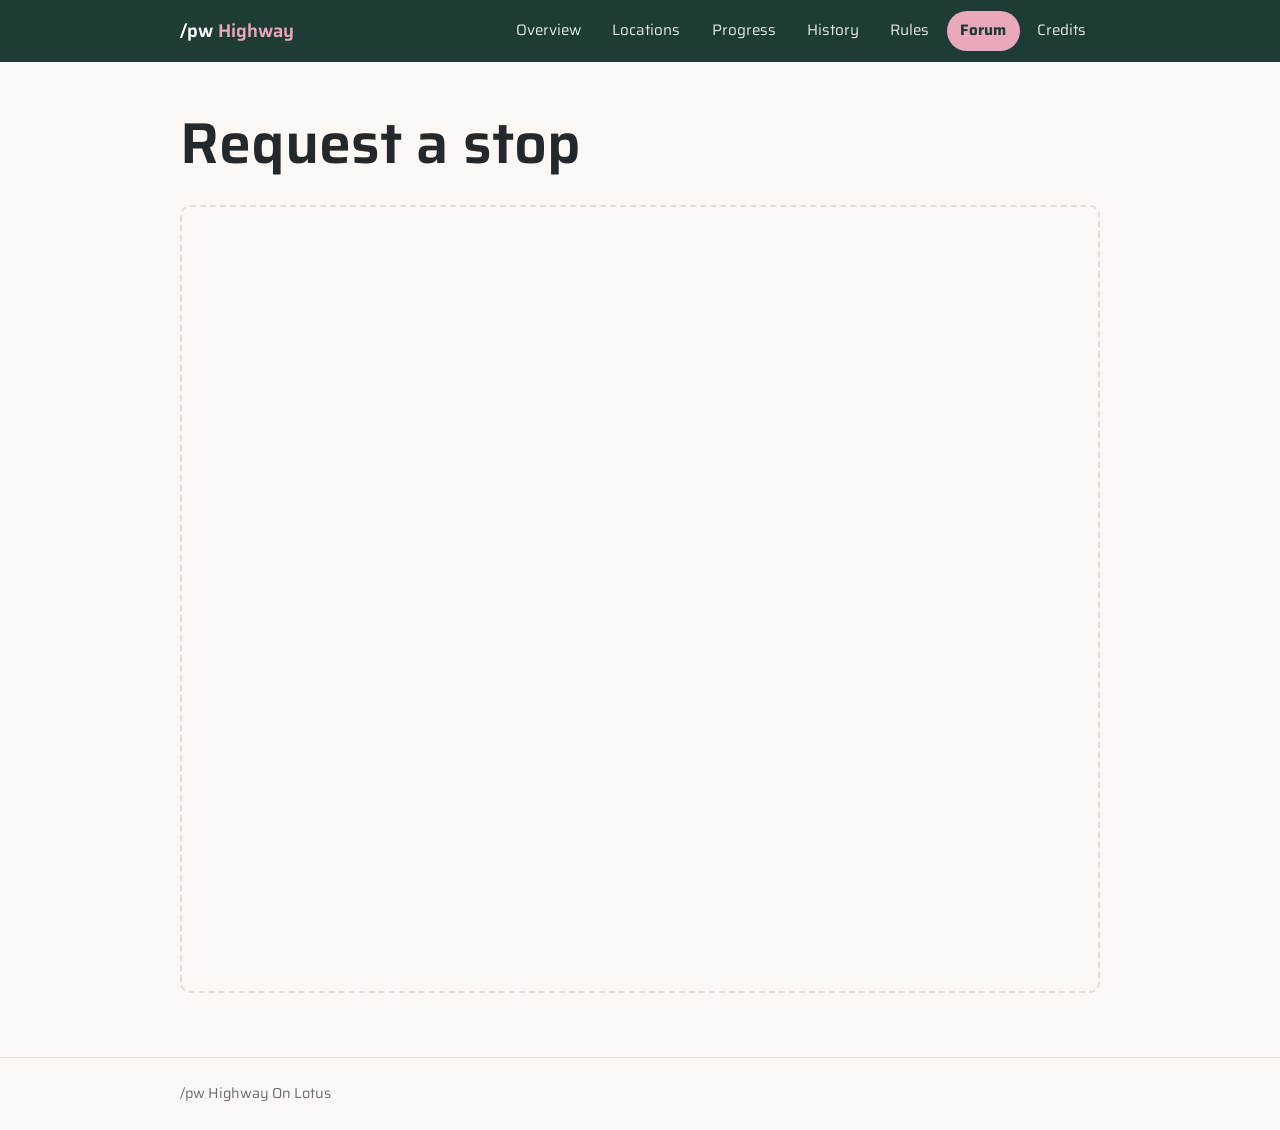
==== apply.html @ ca9ef146 "Add Files" ====
<!DOCTYPE html>
<html lang="en">
<head>
<meta charset="utf-8">
<meta name="viewport" content="width=device-width, initial-scale=1">
<title>Any Comments, Questions Or Concerns? | /pw Highway</title>
<link rel="preconnect" href="https://fonts.googleapis.com"><link rel="preconnect" href="https://fonts.gstatic.com" crossorigin>
<link href="https://fonts.googleapis.com/css2?family=Fraunces:wght@600&family=Nunito+Sans:wght@400;700&display=swap" rel="stylesheet">
<link href="https://fonts.googleapis.com/css2?family=Saira:ital,wdth,wght@0,50..125,100..900;1,50..125,100..900&display=swap" rel="stylesheet">
<link rel="stylesheet" href="css/style.css">
</head>
<body>
<header class="site"><div class="wrap">
  <a class="brand" href="index.html">/pw <span>Highway</span></a>
  <button class="menu-btn" aria-expanded="false">Menu</button>
  <nav aria-label="Main"><ul>
    <li><a href="index.html">Overview</a></li>
    <li><a href="locations.html">Locations</a></li>
    <li><a href="progress.html">Progress</a></li>
    <li><a href="history.html">History</a></li>
    <li><a href="rules.html">Rules</a></li>
    <li><a href="apply.html" aria-current="page">Forum</a></li>
    <li><a href="credits.html">Credits</a></li>
  </ul></nav>
</div></header>
<main><div class="wrap">
  <h1>Request a stop</h1>
  <div class="form-frame">
    
    <iframe src="https://docs.google.com/forms/d/e/1FAIpQLSdKk9fjqYez1M_iK9Y34rydKhBsaEloUxpG5pjgvWXbw335wA/viewform?usp=publish-editor" title="Request a stop">Loading…</iframe>
    
  </div>
</div></main>
<footer><div class="wrap">/pw Highway On Lotus</div></footer>
<script src="js/main.js"></script>
</body>
</html>
---- css/style.css ----
:root{
  --pond:#1f3b36; --leaf:#4f7f6b; --petal:#e9a8bb; --petal-soft:#f8e6ec;
  --paper:#fbf8f6; --ink:#25282b; --muted:#66706c; --line:#e5dcd9; --radius:10px;
}
@media (prefers-color-scheme: dark){
  :root{--paper:#14201d;--ink:#eef0ec;--muted:#9fb0a9;--line:#2b3d38;--petal-soft:#2a2530;--pond:#0e1816}
}
*{box-sizing:border-box}
html{scroll-behavior:smooth}
body{margin:0;background:var(--paper);color:var(--ink);font:17px/1.65 "Saira",system-ui,sans-serif}
h1,h2,h3{font-family:"Saira",Georgia,serif;line-height:1.15;margin:0 0 .5em;font-weight:600}
h1{font-size:clamp(2.2rem,6vw,3.6rem)} h2{font-size:1.7rem} h3{font-size:1.2rem}
p{margin:0 0 1em;max-width:62ch}
a{color:var(--leaf)} a:focus-visible,button:focus-visible,.cmd:focus-visible{outline:3px solid var(--petal);outline-offset:3px}
.wrap{max-width:960px;margin:0 auto;padding:0 1.25rem}

header.site{background:var(--pond);color:#fff;position:sticky;top:0;z-index:5}
header.site .wrap{display:flex;align-items:center;justify-content:space-between;min-height:62px;flex-wrap:wrap}
.brand{font-family:"Saira",serif;font-weight:600;color:#fff;text-decoration:none;font-size:1.15rem}
.brand span{color:var(--petal)}
nav ul{display:flex;gap:.25rem;list-style:none;margin:0;padding:0}
nav a{display:block;padding:.45rem .85rem;border-radius:99px;color:#dfe9e4;text-decoration:none;font-size:.95rem}
nav a:hover{background:rgba(255,255,255,.1)}
nav a[aria-current="page"]{background:var(--petal);color:var(--pond);font-weight:700}
.menu-btn{display:none;background:none;border:1px solid #ffffff55;color:#fff;border-radius:8px;padding:.35rem .7rem;font:inherit}
@media(max-width:640px){
  .menu-btn{display:block}
  nav{width:100%;display:none} nav.open{display:block;padding-bottom:.75rem}
  nav ul{flex-direction:column}
}

.hero{background:var(--pond);color:#fff;padding:4rem 0 5rem;position:relative}
.hero p{color:#cfe0d8;font-size:1.15rem}
.cmd{display:inline-block;background:#ffffff14;border:1px solid #ffffff30;border-radius:8px;padding:.35rem .8rem;font-family:ui-monospace,Menlo,monospace;color:var(--petal);cursor:pointer}
.cmd small{color:#9fb8ad;margin-left:.6rem;font-family:inherit}
.road{position:absolute;left:0;right:0;bottom:0;height:14px;background:#2c2f33}
.road::after{content:"";position:absolute;left:0;right:0;top:6px;border-top:2px dashed var(--petal)}

.mapbox{overflow-x:auto;margin:1rem 0 1.5rem;border:1px solid var(--line);border-radius:var(--radius);background:var(--petal-soft)}
#map svg{display:block;width:100%;min-width:640px;height:auto}
#map .grid{stroke:var(--line);stroke-width:1}
#map .axis{fill:var(--muted);font:12px "Nunito Sans",sans-serif}
#map .hwy{stroke:var(--pond);stroke-width:6;stroke-linecap:round}
#map .branch{stroke:var(--leaf);stroke-width:3;stroke-dasharray:8 6}
#map .junction{fill:var(--pond)}
#map .dot{fill:var(--petal);stroke:var(--pond);stroke-width:3}
#map .pt:hover .dot{fill:var(--leaf)}
#map .lbl{fill:var(--ink);font:700 13px "Nunito Sans",sans-serif;paint-order:stroke;stroke:var(--petal-soft);stroke-width:4px}

main{padding:3rem 0 4rem}
section{margin-bottom:3rem}
.facts{display:grid;grid-template-columns:repeat(auto-fit,minmax(200px,1fr));gap:1rem;margin:1.5rem 0}
.fact{border-left:4px solid var(--petal);padding:.2rem 0 .2rem 1rem}
.fact b{display:block;font-family:"Saira",serif;font-size:1.4rem}
.fact span{color:var(--muted);font-size:.95rem}
.btn{display:inline-block;background:var(--pond);color:#fff;text-decoration:none;padding:.65rem 1.2rem;border-radius:99px;font-weight:700;margin-right:.5rem}
.btn:hover{background:var(--leaf)}
.btn.alt{background:var(--petal);color:#1f3b36}

.route{list-style:none;margin:0;padding:0 0 0 2rem;position:relative}
.route::before{content:"";position:absolute;left:7px;top:8px;bottom:8px;border-left:3px dashed var(--petal)}
.stop{position:relative;background:var(--petal-soft);border-radius:var(--radius);padding:1rem 1.25rem;margin-bottom:1rem}
.stop::before{content:"";position:absolute;left:-2.1rem;top:1.3rem;width:16px;height:16px;border-radius:50%;background:var(--pond);border:3px solid var(--petal)}
.stop h3{margin-bottom:.2rem} .stop p{margin:.3rem 0 0;color:var(--muted)}
.tag{display:inline-block;font-size:.8rem;background:var(--pond);color:#fff;border-radius:99px;padding:.05rem .65rem;margin-right:.4rem}
.coords{font-family:ui-monospace,Menlo,monospace;font-size:.9rem}
.filters{display:flex;flex-wrap:wrap;gap:.5rem;margin-bottom:1.5rem}
.filters button{border:1px solid var(--line);background:none;color:var(--ink);border-radius:99px;padding:.35rem .9rem;font:inherit;cursor:pointer}
.filters button[aria-pressed="true"]{background:var(--pond);color:#fff;border-color:var(--pond)}

.total{margin-bottom:2rem}
.bar{height:22px;background:var(--line);border-radius:99px;overflow:hidden}
.bar i{display:block;height:100%;width:0;background:linear-gradient(90deg,var(--leaf),var(--petal));transition:width 1s ease}
.seg{margin-bottom:1.25rem}
.seg .row{display:flex;justify-content:space-between;gap:1rem;margin-bottom:.3rem;flex-wrap:wrap}
.seg .row span{color:var(--muted)}
.seg .bar{height:12px}

.form-frame{border:2px dashed var(--line);border-radius:var(--radius);min-height:70vh;display:flex;align-items:center;justify-content:center;color:var(--muted);text-align:center;padding:2rem}
.form-frame iframe{width:100%;height:80vh;border:0}

.rules{counter-reset:r;list-style:none;margin:0;padding:0}
.rules li{counter-increment:r;position:relative;padding:.9rem 0 .9rem 3rem;border-bottom:1px solid var(--line)}
.rules li::before{content:counter(r);position:absolute;left:0;top:.8rem;width:2rem;height:2rem;border-radius:50%;background:var(--petal);color:#1f3b36;font-weight:700;display:grid;place-items:center}
.rules b{display:block;font-family:"Saira",serif;font-size:1.1rem}
.rules span{color:var(--muted)}
footer{border-top:1px solid var(--line);padding:1.5rem 0;color:var(--muted);font-size:.9rem}
@media(prefers-reduced-motion:reduce){.bar i{transition:none}html{scroll-behavior:auto}}
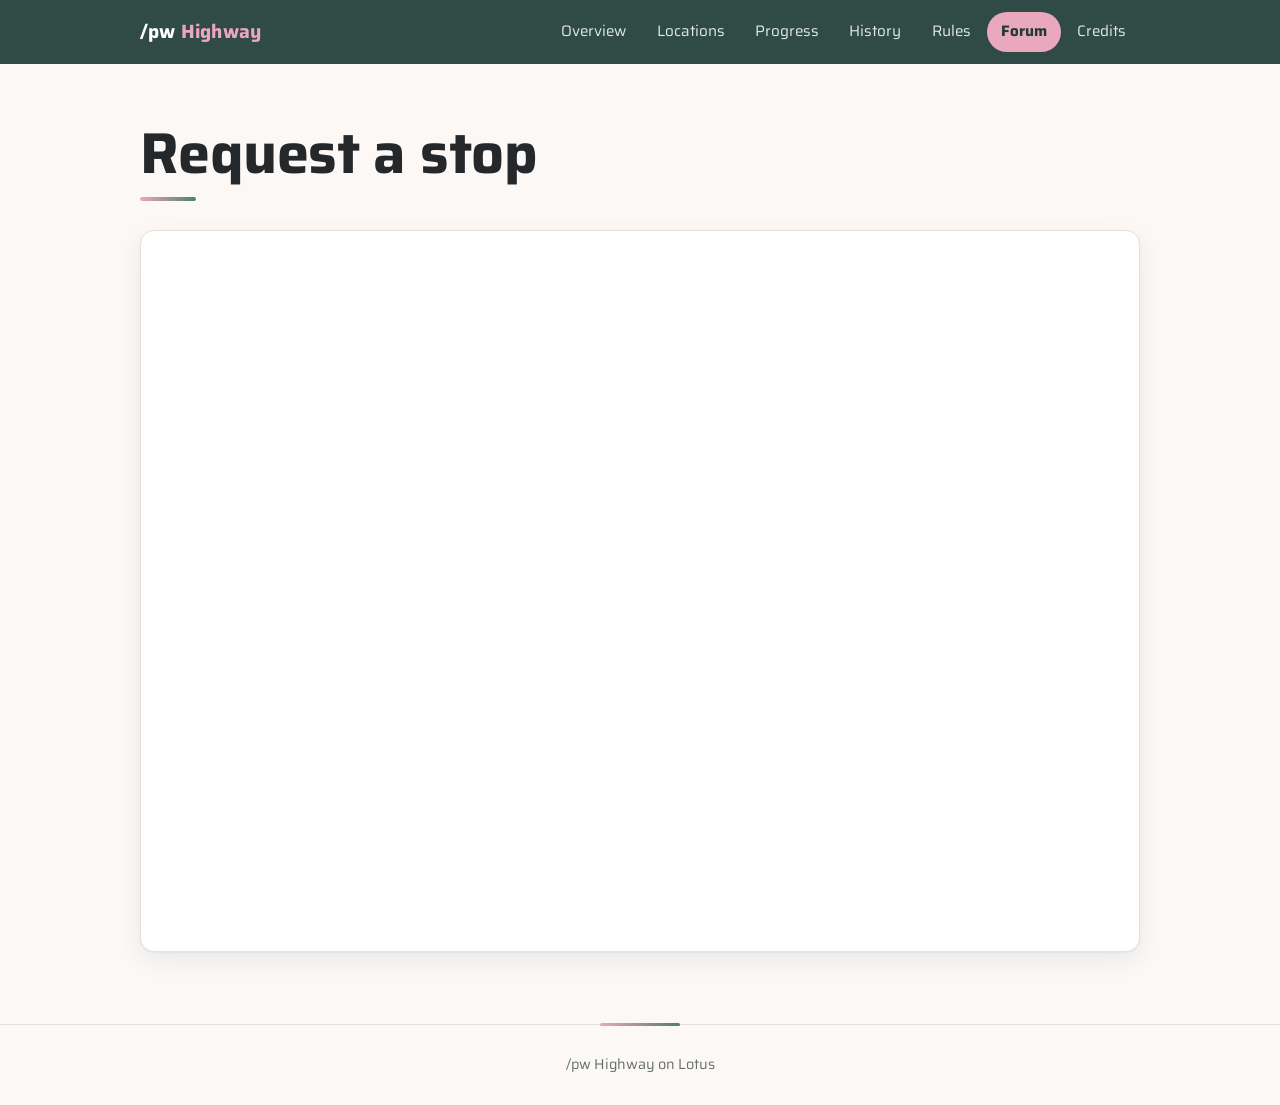
==== commit 901bc3ff: "Huge updates" ====
--- a/apply.html
+++ b/apply.html
@@ -3,9 +3,8 @@
 <head>
 <meta charset="utf-8">
 <meta name="viewport" content="width=device-width, initial-scale=1">
-<title>Any Comments, Questions Or Concerns? | /pw Highway</title>
+<title>Forum | /pw Highway</title>
 <link rel="preconnect" href="https://fonts.googleapis.com"><link rel="preconnect" href="https://fonts.gstatic.com" crossorigin>
-<link href="https://fonts.googleapis.com/css2?family=Fraunces:wght@600&family=Nunito+Sans:wght@400;700&display=swap" rel="stylesheet">
 <link href="https://fonts.googleapis.com/css2?family=Saira:ital,wdth,wght@0,50..125,100..900;1,50..125,100..900&display=swap" rel="stylesheet">
 <link rel="stylesheet" href="css/style.css">
 </head>
@@ -31,7 +30,7 @@
     
   </div>
 </div></main>
-<footer><div class="wrap">/pw Highway On Lotus</div></footer>
+<footer><div class="wrap">/pw Highway on Lotus</div></footer>
 <script src="js/main.js"></script>
 </body>
 </html>
--- a/css/style.css
+++ b/css/style.css
@@ -1,88 +1,227 @@
 :root{
   --pond:#1f3b36; --leaf:#4f7f6b; --petal:#e9a8bb; --petal-soft:#f8e6ec;
-  --paper:#fbf8f6; --ink:#25282b; --muted:#66706c; --line:#e5dcd9; --radius:10px;
+  --paper:#fbf8f6; --card:#ffffff; --ink:#25282b; --muted:#66706c; --line:#e9e0dd; --radius:14px;
+  --shadow:0 1px 2px rgba(31,59,54,.06),0 8px 24px rgba(31,59,54,.07);
+  --shadow-lift:0 2px 4px rgba(31,59,54,.07),0 16px 36px rgba(31,59,54,.12);
+  --ease:cubic-bezier(.2,.7,.2,1);
 }
 @media (prefers-color-scheme: dark){
-  :root{--paper:#14201d;--ink:#eef0ec;--muted:#9fb0a9;--line:#2b3d38;--petal-soft:#2a2530;--pond:#0e1816}
+  :root{--paper:#121c1a;--card:#182522;--ink:#eef0ec;--muted:#9fb0a9;--line:#263733;--petal-soft:#22282b;--pond:#0e1816;
+    --shadow:0 1px 2px rgba(0,0,0,.25),0 8px 24px rgba(0,0,0,.25);--shadow-lift:0 2px 4px rgba(0,0,0,.3),0 16px 36px rgba(0,0,0,.35)}
 }
 *{box-sizing:border-box}
 html{scroll-behavior:smooth}
-body{margin:0;background:var(--paper);color:var(--ink);font:17px/1.65 "Saira",system-ui,sans-serif}
-h1,h2,h3{font-family:"Saira",Georgia,serif;line-height:1.15;margin:0 0 .5em;font-weight:600}
-h1{font-size:clamp(2.2rem,6vw,3.6rem)} h2{font-size:1.7rem} h3{font-size:1.2rem}
+body{margin:0;background:var(--paper);color:var(--ink);font:17px/1.65 "Saira",system-ui,sans-serif;-webkit-font-smoothing:antialiased}
+::selection{background:var(--petal);color:#1f3b36}
+h1,h2,h3{font-family:"Saira",system-ui,sans-serif;line-height:1.15;margin:0 0 .5em;font-weight:600;letter-spacing:-.01em}
+h1{font-size:clamp(2.2rem,6vw,3.6rem);font-weight:700} h2{font-size:1.7rem} h3{font-size:1.2rem}
 p{margin:0 0 1em;max-width:62ch}
 a{color:var(--leaf)} a:focus-visible,button:focus-visible,.cmd:focus-visible{outline:3px solid var(--petal);outline-offset:3px}
-.wrap{max-width:960px;margin:0 auto;padding:0 1.25rem}
-
-header.site{background:var(--pond);color:#fff;position:sticky;top:0;z-index:5}
-header.site .wrap{display:flex;align-items:center;justify-content:space-between;min-height:62px;flex-wrap:wrap}
-.brand{font-family:"Saira",serif;font-weight:600;color:#fff;text-decoration:none;font-size:1.15rem}
+.wrap{max-width:1040px;margin:0 auto;padding:0 1.25rem}
+
+/* Header */
+header.site{background:rgba(31,59,54,.92);-webkit-backdrop-filter:blur(10px);backdrop-filter:blur(10px);color:#fff;position:sticky;top:0;z-index:5;transition:box-shadow .3s ease}
+header.site.scrolled{box-shadow:0 6px 24px rgba(0,0,0,.18)}
+header.site .wrap{display:flex;align-items:center;justify-content:space-between;min-height:64px;flex-wrap:wrap}
+.brand{font-weight:700;color:#fff;text-decoration:none;font-size:1.2rem;letter-spacing:.01em}
 .brand span{color:var(--petal)}
-nav ul{display:flex;gap:.25rem;list-style:none;margin:0;padding:0}
-nav a{display:block;padding:.45rem .85rem;border-radius:99px;color:#dfe9e4;text-decoration:none;font-size:.95rem}
-nav a:hover{background:rgba(255,255,255,.1)}
-nav a[aria-current="page"]{background:var(--petal);color:var(--pond);font-weight:700}
-.menu-btn{display:none;background:none;border:1px solid #ffffff55;color:#fff;border-radius:8px;padding:.35rem .7rem;font:inherit}
-@media(max-width:640px){
+nav ul{display:flex;gap:.2rem;list-style:none;margin:0;padding:0}
+nav a{display:block;padding:.45rem .85rem;border-radius:99px;color:#dfe9e4;text-decoration:none;font-size:.95rem;transition:background .2s ease,color .2s ease}
+nav a:hover{background:rgba(255,255,255,.1);color:#fff}
+nav a[aria-current="page"]{background:var(--petal);color:#1f3b36;font-weight:700}
+.menu-btn{display:none;background:none;border:1px solid #ffffff55;color:#fff;border-radius:8px;padding:.35rem .7rem;font:inherit;cursor:pointer}
+@media(max-width:760px){
   .menu-btn{display:block}
-  nav{width:100%;display:none} nav.open{display:block;padding-bottom:.75rem}
+  nav{width:100%;display:none} nav.open{display:block;padding-bottom:.75rem;animation:rise .25s var(--ease) backwards}
   nav ul{flex-direction:column}
 }
 
-.hero{background:var(--pond);color:#fff;padding:4rem 0 5rem;position:relative}
+/* Hero */
+.hero{color:#fff;padding:4.5rem 0 6rem;position:relative;overflow:hidden;
+  background:
+    radial-gradient(700px 380px at 88% 10%,rgba(233,168,187,.22),transparent 65%),
+    radial-gradient(600px 340px at 5% 100%,rgba(79,127,107,.45),transparent 65%),
+    #1f3b36}
+.hero-grid{display:grid;grid-template-columns:1.05fr .95fr;gap:3rem;align-items:center}
+@media(max-width:860px){.hero-grid{grid-template-columns:1fr;gap:2.25rem}}
+.hero h1{margin-bottom:.4em}
+.hero h1 span{display:block;font-size:.5em;font-weight:500;color:var(--petal);letter-spacing:.01em;margin-top:.35rem}
 .hero p{color:#cfe0d8;font-size:1.15rem}
-.cmd{display:inline-block;background:#ffffff14;border:1px solid #ffffff30;border-radius:8px;padding:.35rem .8rem;font-family:ui-monospace,Menlo,monospace;color:var(--petal);cursor:pointer}
-.cmd small{color:#9fb8ad;margin-left:.6rem;font-family:inherit}
-.road{position:absolute;left:0;right:0;bottom:0;height:14px;background:#2c2f33}
-.road::after{content:"";position:absolute;left:0;right:0;top:6px;border-top:2px dashed var(--petal)}
-
-.mapbox{overflow-x:auto;margin:1rem 0 1.5rem;border:1px solid var(--line);border-radius:var(--radius);background:var(--petal-soft)}
+.eyebrow{display:inline-block;font-size:.8rem !important;text-transform:uppercase;letter-spacing:.14em;color:var(--petal) !important;margin-bottom:.9rem !important}
+.cmd{display:inline-flex;align-items:center;background:#ffffff14;border:1px solid #ffffff30;border-radius:10px;padding:.5rem .95rem;font-family:ui-monospace,Menlo,monospace;color:var(--petal);cursor:pointer;transition:background .2s ease,border-color .2s ease,transform .2s var(--ease)}
+.cmd:hover{background:#ffffff22;border-color:#ffffff55;transform:translateY(-1px)}
+.cmd small{color:#9fb8ad;margin-left:.7rem;font-family:"Saira",sans-serif;font-size:.8rem}
+.cmd.copied small{color:var(--petal)}
+.hero-media{margin:0;position:relative;aspect-ratio:16/10;border-radius:18px;overflow:hidden;border:1px solid #ffffff26;
+  background:linear-gradient(135deg,#ffffff12,#ffffff05);box-shadow:0 24px 60px rgba(0,0,0,.35);transform:rotate(1deg);transition:transform .5s var(--ease)}
+.hero-media:hover{transform:rotate(0) scale(1.01)}
+.hero-media img{display:block;width:100%;height:100%;object-fit:cover}
+.hero-media .placeholder{display:none}
+.hero-media.empty{border:2px dashed #ffffff40;box-shadow:none}
+.hero-media.empty .placeholder{display:grid;place-items:center;text-align:center;position:absolute;inset:0;color:#cfe0d8;font-size:.95rem}
+.placeholder code{color:var(--petal)}
+.road{position:absolute;left:0;right:0;bottom:0;height:18px;background:#2c2f33}
+.road::after{content:"";position:absolute;left:0;right:0;top:8px;height:2px;
+  background:repeating-linear-gradient(90deg,var(--petal) 0 26px,transparent 26px 52px);animation:drive 3s linear infinite}
+
+/* Page basics */
+main{padding:3.5rem 0 4.5rem}
+main > .wrap > h1::after{content:"";display:block;width:56px;height:4px;border-radius:4px;margin-top:.7rem;background:linear-gradient(90deg,var(--petal),var(--leaf))}
+main > .wrap > h1 + p{color:var(--muted);font-size:1.12rem;margin-bottom:2rem}
+main > .wrap > h1,main > .wrap > h1 + p{animation:rise .6s var(--ease) backwards}
+main > .wrap > h1 + p{animation-delay:.08s}
+section{margin-bottom:3.5rem}
+
+.facts{display:grid;grid-template-columns:repeat(auto-fit,minmax(220px,1fr));gap:1rem;margin:1.5rem 0}
+.fact{background:var(--card);border:1px solid var(--line);border-radius:var(--radius);padding:1.1rem 1.25rem;box-shadow:var(--shadow);position:relative;overflow:hidden;transition:transform .3s var(--ease),box-shadow .3s ease}
+.fact::before{content:"";position:absolute;left:0;top:0;bottom:0;width:4px;background:linear-gradient(var(--petal),var(--leaf))}
+.fact b{display:block;font-size:1.35rem;margin-bottom:.15rem}
+.fact span{color:var(--muted);font-size:.95rem}
+.btn{display:inline-block;background:var(--pond);color:#fff;text-decoration:none;padding:.7rem 1.3rem;border-radius:99px;font-weight:700;margin:0 .5rem .5rem 0;box-shadow:var(--shadow);transition:background .2s ease,transform .2s var(--ease),box-shadow .2s ease}
+.btn::after{content:"→";display:inline-block;margin-left:.45rem;transition:transform .2s var(--ease)}
+.btn:hover{background:var(--leaf);transform:translateY(-2px);box-shadow:var(--shadow-lift)}
+.btn:hover::after{transform:translateX(3px)}
+.btn.alt{background:var(--petal);color:#1f3b36}
+.btn.alt:hover{background:#f0bccb}
+
+/* Map */
+.mapbox{overflow-x:auto;margin:1rem 0 1.5rem;border:1px solid var(--line);border-radius:var(--radius);background:var(--petal-soft);box-shadow:var(--shadow)}
+#map{position:relative;min-width:640px}
+.mapbox:has(+ .map-credit){margin-bottom:.5rem}
+#map[hidden],#live[hidden],.view-switch[hidden]{display:none}
+
+/* Overview / Live switch */
+.map-toolbar{display:flex;align-items:center;justify-content:space-between;flex-wrap:wrap;gap:.75rem;margin-top:1rem}
+.map-toolbar + .mapbox{margin-top:.75rem}
+.view-switch{display:inline-flex;background:var(--card);border:1px solid var(--line);border-radius:99px;padding:3px;box-shadow:var(--shadow)}
+.view-switch button{display:inline-flex;align-items:center;gap:.45rem;border:0;background:none;color:var(--muted);font:inherit;font-size:.92rem;font-weight:600;padding:.35rem 1rem;border-radius:99px;cursor:pointer;transition:background .25s ease,color .25s ease}
+.view-switch button:hover{color:var(--ink)}
+.view-switch button[aria-pressed="true"]{background:var(--pond);color:#fff}
+.live-dot{width:8px;height:8px;border-radius:50%;background:#d9534f;box-shadow:0 0 0 0 rgba(217,83,79,.6)}
+.view-switch button[aria-pressed="true"] .live-dot{animation:live-pulse 1.8s ease-out infinite}
+.map-hint{font-size:.88rem;color:var(--muted)}
+@keyframes live-pulse{0%{box-shadow:0 0 0 0 rgba(217,83,79,.6)}70%,100%{box-shadow:0 0 0 7px rgba(217,83,79,0)}}
+
+/* Live map (Leaflet) */
+#live{height:clamp(380px,68vh,640px);background:#1e2826;font-family:"Saira",system-ui,sans-serif;animation:pop .3s var(--ease) backwards}
+#live .leaflet-tile-pane img{image-rendering:pixelated}
+/* roads, Google-Maps style: yellow highways, white side roads, darker casing */
+#live .road-case,#live .road-fill{stroke-linecap:round;stroke-linejoin:round;stroke-opacity:1;fill:none}
+#live .road-case.major{stroke:#c99a2e}
+#live .road-fill.major{stroke:#fbd96b}
+#live .road-case.minor{stroke:#9aa3a8}
+#live .road-fill.minor{stroke:#ffffff}
+#live .road-label span{position:absolute;white-space:nowrap;font:600 12px/1 "Saira",system-ui,sans-serif;letter-spacing:.02em;color:#4a4f54;
+  text-shadow:-1px -1px 0 #fff,1px -1px 0 #fff,-1px 1px 0 #fff,1px 1px 0 #fff,0 0 3px #fff}
+#live .road-label span.major{color:#5c4508}
+#live .road-fill{cursor:pointer}
+#live .road-end{fill:#fff;fill-opacity:1;stroke:#4a4f54}
+#live .road-end:hover{fill:var(--petal)}
+#live .leaflet-popup-content code{font-size:.85rem;background:var(--petal-soft);padding:0 .3rem;border-radius:4px}
+#live .live-dot-marker{fill:var(--petal);fill-opacity:1;stroke:#1f3b36;transition:fill .2s ease}
+#live .live-dot-marker:hover{fill:var(--leaf)}
+#live .live-lbl{background:none;border:0;box-shadow:none;padding:0;font:600 13px "Saira",system-ui,sans-serif;color:#25282b;
+  text-shadow:0 0 3px #fff,0 0 3px #fff,0 0 3px #fff,0 0 3px #fff}
+#live .live-lbl::before{display:none}
+#live.labels-off .live-lbl{display:none}
+#live .leaflet-popup-content-wrapper,#live .leaflet-popup-tip{background:var(--card);color:var(--ink);box-shadow:var(--shadow-lift)}
+#live .leaflet-popup-content-wrapper{border-radius:12px}
+#live .leaflet-popup-content{margin:.75rem .95rem;font-size:.92rem;line-height:1.45}
+#live .leaflet-popup-content p{margin:.3rem 0 0;color:var(--muted)}
+#live .leaflet-popup-content strong{font-size:1.05rem}
+#live .leaflet-control-zoom a{color:#1f3b36;font-weight:700}
+.live-pos{background:rgba(255,255,255,.85);color:#25282b;font:600 12px "Saira",system-ui,sans-serif;padding:.2rem .55rem;border-radius:6px;font-variant-numeric:tabular-nums}
+.map-credit{font-size:.85rem;color:var(--muted);margin:0 0 1.5rem}
 #map svg{display:block;width:100%;min-width:640px;height:auto}
-#map .grid{stroke:var(--line);stroke-width:1}
-#map .axis{fill:var(--muted);font:12px "Nunito Sans",sans-serif}
+#map .basemap{filter:saturate(.75)}
+#map .basemap-tint{fill:var(--petal-soft);opacity:.35;pointer-events:none}
+#map .grid{stroke:#fff;stroke-opacity:.35;stroke-width:1}
+#map .axis{fill:var(--muted);font:500 12px "Saira",system-ui,sans-serif}
+#map .axis.on-map{fill:var(--ink);font-weight:700;paint-order:stroke;stroke:var(--petal-soft);stroke-width:4px;stroke-linejoin:round}
+#map .hwy-case{stroke:#fff;stroke-width:10;stroke-linecap:round;opacity:.9}
 #map .hwy{stroke:var(--pond);stroke-width:6;stroke-linecap:round}
-#map .branch{stroke:var(--leaf);stroke-width:3;stroke-dasharray:8 6}
-#map .junction{fill:var(--pond)}
-#map .dot{fill:var(--petal);stroke:var(--pond);stroke-width:3}
+#map .dot{fill:var(--petal);stroke:var(--pond);stroke-width:3;transition:fill .2s ease}
 #map .pt:hover .dot{fill:var(--leaf)}
-#map .lbl{fill:var(--ink);font:700 13px "Nunito Sans",sans-serif;paint-order:stroke;stroke:var(--petal-soft);stroke-width:4px}
-
-main{padding:3rem 0 4rem}
-section{margin-bottom:3rem}
-.facts{display:grid;grid-template-columns:repeat(auto-fit,minmax(200px,1fr));gap:1rem;margin:1.5rem 0}
-.fact{border-left:4px solid var(--petal);padding:.2rem 0 .2rem 1rem}
-.fact b{display:block;font-family:"Saira",serif;font-size:1.4rem}
-.fact span{color:var(--muted);font-size:.95rem}
-.btn{display:inline-block;background:var(--pond);color:#fff;text-decoration:none;padding:.65rem 1.2rem;border-radius:99px;font-weight:700;margin-right:.5rem}
-.btn:hover{background:var(--leaf)}
-.btn.alt{background:var(--petal);color:#1f3b36}
-
-.route{list-style:none;margin:0;padding:0 0 0 2rem;position:relative}
+#map .lbl{fill:var(--ink);font:600 13px "Saira",system-ui,sans-serif;paint-order:stroke;stroke:var(--petal-soft);stroke-width:4px;stroke-linejoin:round;transition:fill .2s ease}
+#map .pt:hover .lbl{fill:var(--leaf)}
+#map .leader{stroke:var(--muted);stroke-width:1;stroke-dasharray:3 3;opacity:.55}
+#map .pt{cursor:pointer;outline:none}
+#map .hitarea{fill:transparent}
+#map .pt.active .dot,#map .pt:focus-visible .dot{fill:var(--leaf);stroke-width:4}
+#map .pt:focus-visible .lbl{fill:var(--leaf);text-decoration:underline}
+.map-tip{position:absolute;z-index:2;width:240px;background:var(--card);color:var(--ink);border:1px solid var(--line);border-radius:12px;box-shadow:var(--shadow-lift);padding:.7rem .9rem;font-size:.92rem;line-height:1.45;animation:pop .2s var(--ease) backwards}
+.map-tip[hidden]{display:none}
+.map-tip::after{content:"";position:absolute;left:var(--arrow,50%);bottom:-7px;width:12px;height:12px;margin-left:-6px;background:var(--card);border-right:1px solid var(--line);border-bottom:1px solid var(--line);transform:rotate(45deg)}
+.map-tip.below::after{bottom:auto;top:-7px;transform:rotate(225deg)}
+.map-tip strong{font-size:1.05rem;padding-right:1.2rem}
+.map-tip p{margin:.3rem 0 0;color:var(--muted)}
+.tip-close{position:absolute;top:.25rem;right:.4rem;background:none;border:0;color:var(--muted);font-size:1.3rem;line-height:1;cursor:pointer;padding:.15rem .3rem}
+.tip-close:hover{color:var(--ink)}
+
+/* Route / timeline */
+.route{list-style:none;margin:0;padding:0 0 0 2.2rem;position:relative}
 .route::before{content:"";position:absolute;left:7px;top:8px;bottom:8px;border-left:3px dashed var(--petal)}
-.stop{position:relative;background:var(--petal-soft);border-radius:var(--radius);padding:1rem 1.25rem;margin-bottom:1rem}
-.stop::before{content:"";position:absolute;left:-2.1rem;top:1.3rem;width:16px;height:16px;border-radius:50%;background:var(--pond);border:3px solid var(--petal)}
-.stop h3{margin-bottom:.2rem} .stop p{margin:.3rem 0 0;color:var(--muted)}
-.tag{display:inline-block;font-size:.8rem;background:var(--pond);color:#fff;border-radius:99px;padding:.05rem .65rem;margin-right:.4rem}
-.coords{font-family:ui-monospace,Menlo,monospace;font-size:.9rem}
+.stop{position:relative;background:var(--card);border:1px solid var(--line);border-radius:var(--radius);padding:1rem 1.25rem;margin-bottom:1rem;box-shadow:var(--shadow);transition:transform .3s var(--ease),box-shadow .3s ease,border-color .3s ease}
+.stop::before{content:"";position:absolute;left:-2.3rem;top:1.3rem;width:16px;height:16px;border-radius:50%;background:var(--pond);border:3px solid var(--petal);transition:transform .3s var(--ease),background .3s ease}
+.stop-head{display:flex;align-items:center;flex-wrap:wrap;gap:.35rem .6rem;margin-bottom:.15rem}
+.stop h3{margin:0 .4rem .2rem 0;display:inline-block} .stop p{margin:.35rem 0 0;color:var(--muted)}
+.stop-head h3{margin:0}
+.tag{display:inline-block;vertical-align:middle;font-size:.75rem;font-weight:600;letter-spacing:.04em;text-transform:uppercase;background:var(--pond);color:#fff;border-radius:99px;padding:.1rem .65rem;line-height:1.5}
+.coords{display:block;font-size:.9rem;font-variant-numeric:tabular-nums;color:var(--leaf);font-weight:600}
 .filters{display:flex;flex-wrap:wrap;gap:.5rem;margin-bottom:1.5rem}
-.filters button{border:1px solid var(--line);background:none;color:var(--ink);border-radius:99px;padding:.35rem .9rem;font:inherit;cursor:pointer}
+.filters button{border:1px solid var(--line);background:var(--card);color:var(--ink);border-radius:99px;padding:.35rem .95rem;font:inherit;cursor:pointer;transition:background .2s ease,color .2s ease,border-color .2s ease,transform .2s var(--ease)}
+.filters button:hover{border-color:var(--leaf);transform:translateY(-1px)}
 .filters button[aria-pressed="true"]{background:var(--pond);color:#fff;border-color:var(--pond)}
-
-.total{margin-bottom:2rem}
+.route.refresh .stop{animation:rise .4s var(--ease) backwards}
+
+/* Progress */
+.total{margin-bottom:2rem;background:var(--card);border:1px solid var(--line);border-radius:var(--radius);padding:1.25rem 1.4rem;box-shadow:var(--shadow)}
 .bar{height:22px;background:var(--line);border-radius:99px;overflow:hidden}
-.bar i{display:block;height:100%;width:0;background:linear-gradient(90deg,var(--leaf),var(--petal));transition:width 1s ease}
+.bar i{display:block;height:100%;width:0;background:linear-gradient(90deg,var(--leaf),var(--petal));border-radius:99px;transition:width 1.2s var(--ease);position:relative;overflow:hidden}
+.bar i::after{content:"";position:absolute;inset:0;background:linear-gradient(90deg,transparent,rgba(255,255,255,.35),transparent);transform:translateX(-100%);animation:shine 3.5s ease-in-out 1.4s infinite}
 .seg{margin-bottom:1.25rem}
-.seg .row{display:flex;justify-content:space-between;gap:1rem;margin-bottom:.3rem;flex-wrap:wrap}
+.seg .row{display:flex;justify-content:space-between;gap:1rem;margin-bottom:.35rem;flex-wrap:wrap}
 .seg .row span{color:var(--muted)}
 .seg .bar{height:12px}
 
-.form-frame{border:2px dashed var(--line);border-radius:var(--radius);min-height:70vh;display:flex;align-items:center;justify-content:center;color:var(--muted);text-align:center;padding:2rem}
-.form-frame iframe{width:100%;height:80vh;border:0}
-
-.rules{counter-reset:r;list-style:none;margin:0;padding:0}
-.rules li{counter-increment:r;position:relative;padding:.9rem 0 .9rem 3rem;border-bottom:1px solid var(--line)}
-.rules li::before{content:counter(r);position:absolute;left:0;top:.8rem;width:2rem;height:2rem;border-radius:50%;background:var(--petal);color:#1f3b36;font-weight:700;display:grid;place-items:center}
-.rules b{display:block;font-family:"Saira",serif;font-size:1.1rem}
+/* Forum */
+.form-frame{border:1px solid var(--line);background:var(--card);box-shadow:var(--shadow);border-radius:var(--radius);min-height:70vh;display:flex;align-items:center;justify-content:center;color:var(--muted);text-align:center;overflow:hidden}
+.form-frame iframe{width:100%;height:80vh;border:0;display:block}
+
+/* Rules */
+.rules{counter-reset:r;list-style:none;margin:0;padding:0;display:grid;gap:.75rem}
+.rules li{counter-increment:r;position:relative;padding:1rem 1.25rem 1rem 4rem;background:var(--card);border:1px solid var(--line);border-radius:var(--radius);box-shadow:var(--shadow);transition:transform .3s var(--ease),box-shadow .3s ease}
+.rules li::before{content:counter(r);position:absolute;left:1.1rem;top:1rem;width:2rem;height:2rem;border-radius:50%;background:linear-gradient(135deg,var(--petal),#f3c6d3);color:#1f3b36;font-weight:700;display:grid;place-items:center}
+.rules b{display:block;font-size:1.1rem}
 .rules span{color:var(--muted)}
-footer{border-top:1px solid var(--line);padding:1.5rem 0;color:var(--muted);font-size:.9rem}
-@media(prefers-reduced-motion:reduce){.bar i{transition:none}html{scroll-behavior:auto}}
+
+footer{border-top:1px solid var(--line);padding:1.75rem 0;color:var(--muted);font-size:.9rem;text-align:center;position:relative}
+footer::before{content:"";position:absolute;left:50%;top:-2px;width:80px;height:3px;margin-left:-40px;border-radius:3px;background:linear-gradient(90deg,var(--petal),var(--leaf))}
+
+/* Scroll reveal (classes added by main.js) */
+.reveal{opacity:0;transform:translateY(18px);transition:opacity .7s ease,transform .7s var(--ease);transition-delay:var(--d,0s)}
+.reveal.in{opacity:1;transform:none}
+
+/* Hover lifts (after reveal so they win) */
+.fact:hover,.rules li:hover{transform:translateY(-3px);box-shadow:var(--shadow-lift)}
+.stop:hover{transform:translateX(4px);box-shadow:var(--shadow-lift);border-color:var(--petal)}
+.stop:hover::before{transform:scale(1.2);background:var(--leaf)}
+
+/* Hero entrance */
+.hero-text > *{animation:rise .7s var(--ease) backwards}
+.hero-text > :nth-child(2){animation-delay:.08s}
+.hero-text > :nth-child(3){animation-delay:.16s}
+.hero-text > :nth-child(4){animation-delay:.24s}
+.hero-media{animation:media-in .9s var(--ease) .2s backwards}
+
+@keyframes rise{from{opacity:0;transform:translateY(14px)}to{opacity:1;transform:none}}
+@keyframes media-in{from{opacity:0;transform:rotate(1deg) translateY(20px) scale(.97)}to{opacity:1}}
+@keyframes pop{from{opacity:0;transform:translateY(4px) scale(.97)}to{opacity:1;transform:none}}
+@keyframes drive{to{background-position:52px 0}}
+@keyframes shine{0%{transform:translateX(-100%)}40%,100%{transform:translateX(100%)}}
+
+@media(prefers-reduced-motion:reduce){
+  *,*::before,*::after{animation:none !important;transition:none !important}
+  .reveal{opacity:1;transform:none}
+  html{scroll-behavior:auto}
+}
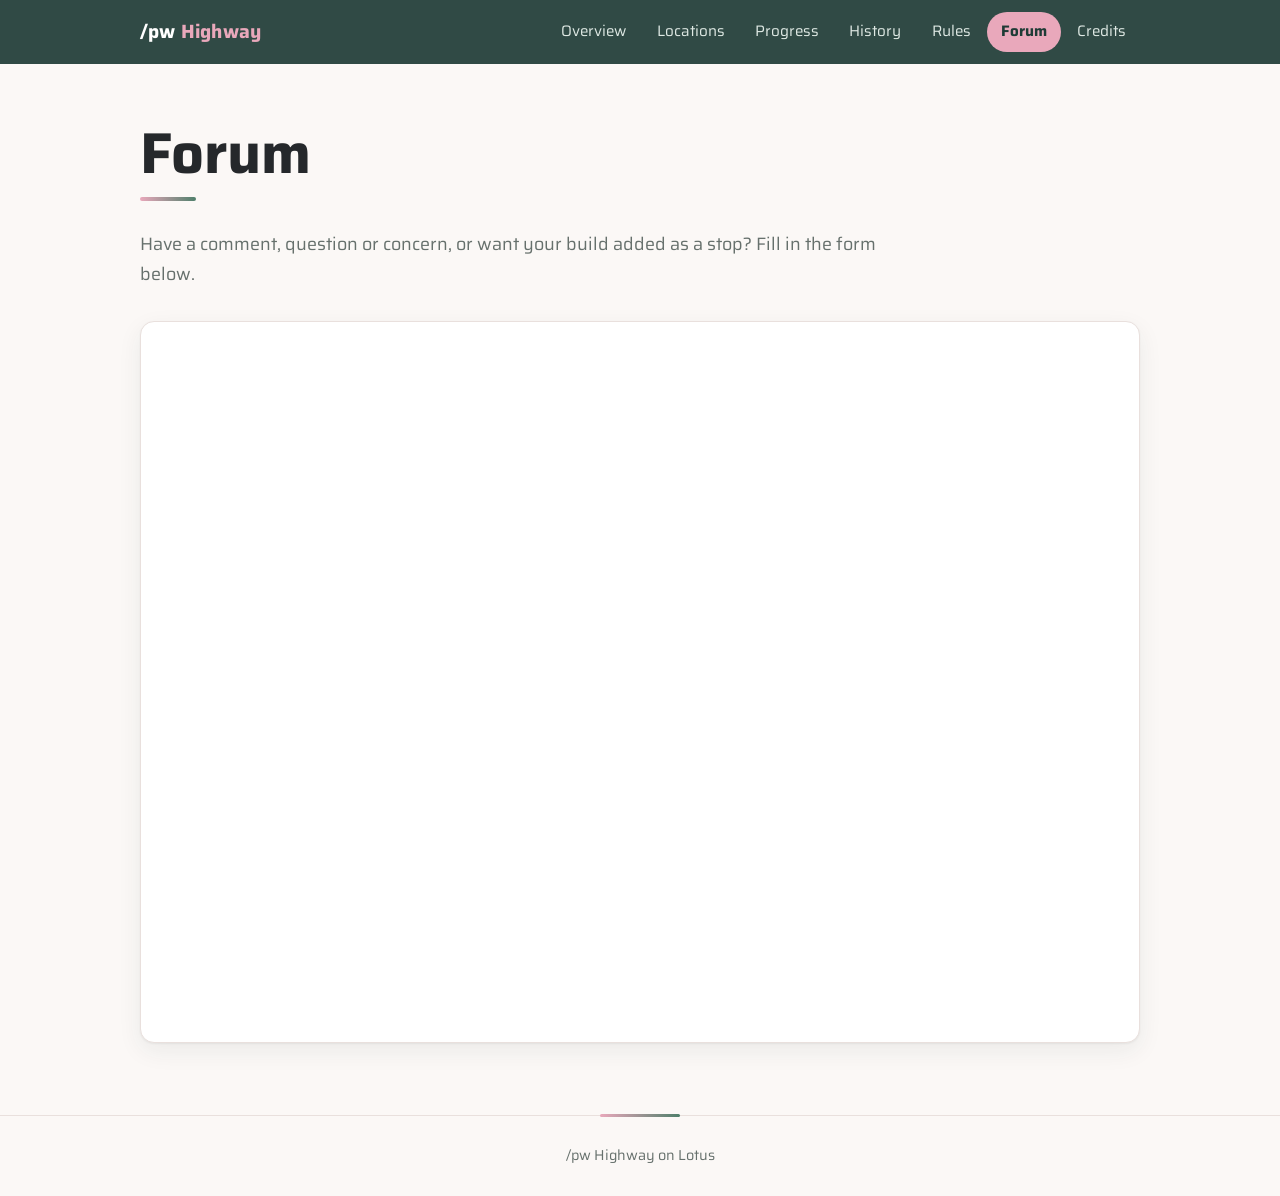
==== commit 9bd6dc04: "Fix images and map data" ====
--- a/apply.html
+++ b/apply.html
@@ -23,11 +23,10 @@
   </ul></nav>
 </div></header>
 <main><div class="wrap">
-  <h1>Request a stop</h1>
+  <h1>Forum</h1>
+  <p>Have a comment, question or concern, or want your build added as a stop? Fill in the form below.</p>
   <div class="form-frame">
-    
-    <iframe src="https://docs.google.com/forms/d/e/1FAIpQLSdKk9fjqYez1M_iK9Y34rydKhBsaEloUxpG5pjgvWXbw335wA/viewform?usp=publish-editor" title="Request a stop">Loading…</iframe>
-    
+    <iframe src="https://docs.google.com/forms/d/e/1FAIpQLSdKk9fjqYez1M_iK9Y34rydKhBsaEloUxpG5pjgvWXbw335wA/viewform?usp=publish-editor" title="Forum form">Loading…</iframe>
   </div>
 </div></main>
 <footer><div class="wrap">/pw Highway on Lotus</div></footer>
--- a/css/style.css
+++ b/css/style.css
@@ -166,6 +166,11 @@
 .stop-head{display:flex;align-items:center;flex-wrap:wrap;gap:.35rem .6rem;margin-bottom:.15rem}
 .stop h3{margin:0 .4rem .2rem 0;display:inline-block} .stop p{margin:.35rem 0 0;color:var(--muted)}
 .stop-head h3{margin:0}
+.stop.clickable{cursor:pointer}
+.stop.clickable:focus-visible{outline:3px solid var(--petal);outline-offset:3px}
+.show-on-map{margin-left:auto;font-size:.82rem;font-weight:600;color:var(--leaf);opacity:0;transform:translateX(-4px);transition:opacity .25s ease,transform .25s var(--ease)}
+.stop.clickable:hover .show-on-map,.stop.clickable:focus-visible .show-on-map{opacity:1;transform:none}
+@media(hover:none){.show-on-map{opacity:1;transform:none}}
 .tag{display:inline-block;vertical-align:middle;font-size:.75rem;font-weight:600;letter-spacing:.04em;text-transform:uppercase;background:var(--pond);color:#fff;border-radius:99px;padding:.1rem .65rem;line-height:1.5}
 .coords{display:block;font-size:.9rem;font-variant-numeric:tabular-nums;color:var(--leaf);font-weight:600}
 .filters{display:flex;flex-wrap:wrap;gap:.5rem;margin-bottom:1.5rem}
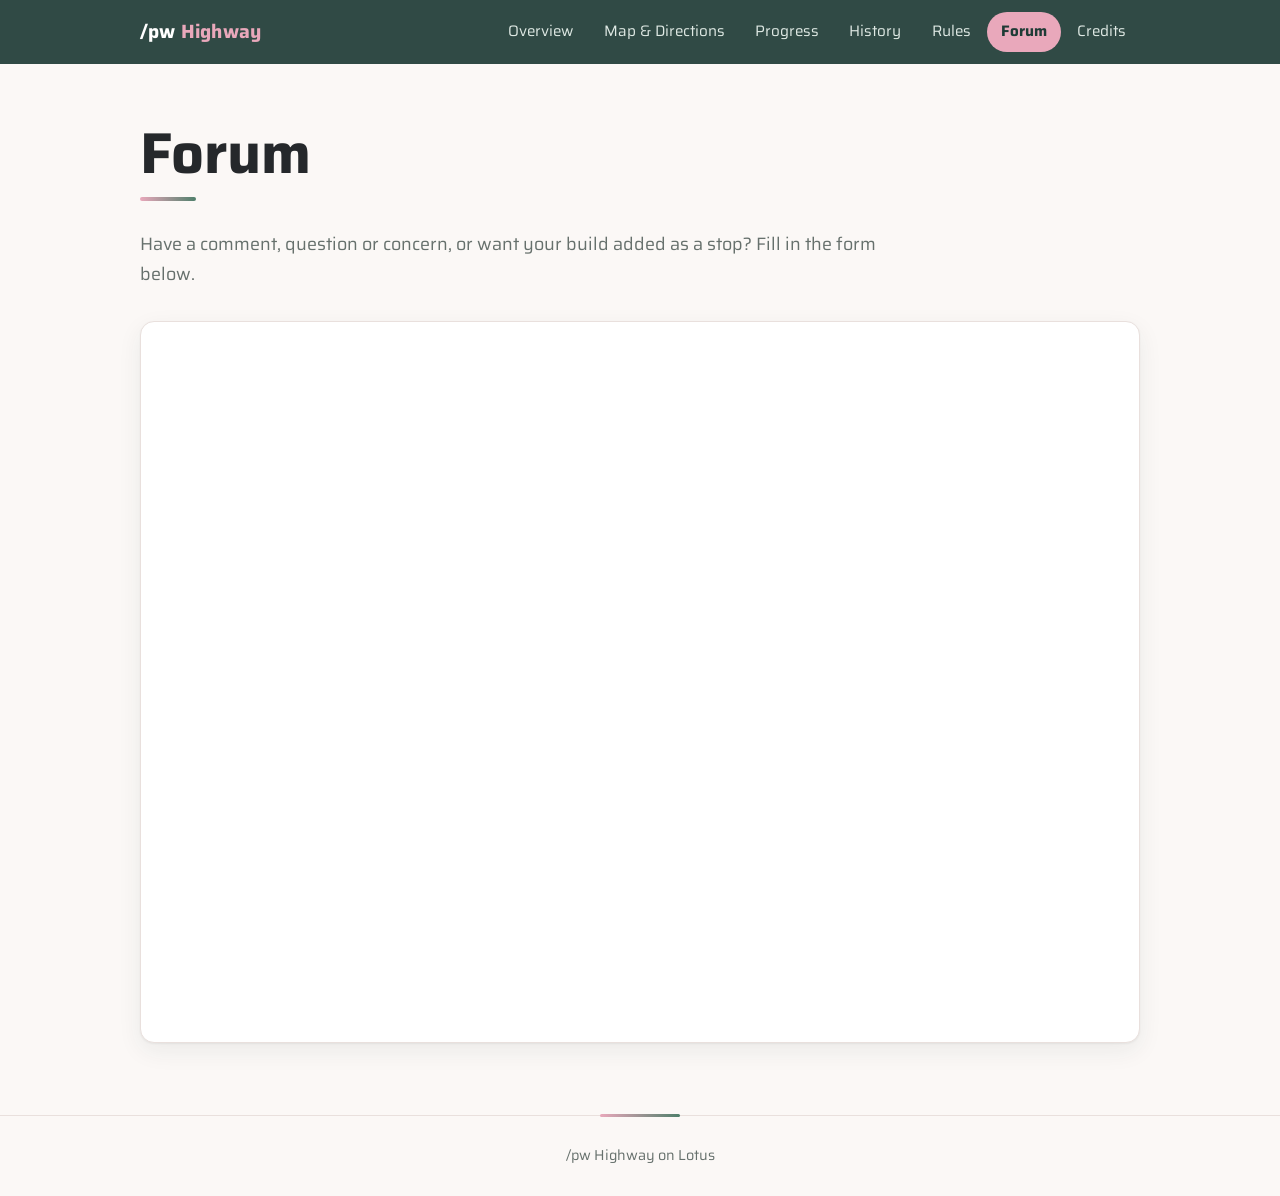
==== commit b7bd52fe: "fix naming of map page" ====
--- a/apply.html
+++ b/apply.html
@@ -14,7 +14,7 @@
   <button class="menu-btn" aria-expanded="false">Menu</button>
   <nav aria-label="Main"><ul>
     <li><a href="index.html">Overview</a></li>
-    <li><a href="locations.html">Locations</a></li>
+    <li><a href="locations.html">Map &amp; Directions</a></li>
     <li><a href="progress.html">Progress</a></li>
     <li><a href="history.html">History</a></li>
     <li><a href="rules.html">Rules</a></li>
--- a/css/style.css
+++ b/css/style.css
@@ -114,6 +114,8 @@
 #live .road-label span{position:absolute;white-space:nowrap;font:600 12px/1 "Saira",system-ui,sans-serif;letter-spacing:.02em;color:#4a4f54;
   text-shadow:-1px -1px 0 #fff,1px -1px 0 #fff,-1px 1px 0 #fff,1px 1px 0 #fff,0 0 3px #fff}
 #live .road-label span.major{color:#5c4508}
+#live .road-label .shield-wrap{transform:translate(-50%,-50%);text-shadow:none}
+#live .shield{display:block;font-family:"Saira",system-ui,sans-serif;filter:drop-shadow(0 1px 2px rgba(0,0,0,.45))}
 #live .road-fill{cursor:pointer}
 #live .road-end{fill:#fff;fill-opacity:1;stroke:#4a4f54}
 #live .road-end:hover{fill:var(--petal)}
@@ -158,6 +160,45 @@
 .tip-close{position:absolute;top:.25rem;right:.4rem;background:none;border:0;color:var(--muted);font-size:1.3rem;line-height:1;cursor:pointer;padding:.15rem .3rem}
 .tip-close:hover{color:var(--ink)}
 
+/* Navigation */
+.nav-panel{background:var(--card);border:1px solid var(--line);border-radius:var(--radius);box-shadow:var(--shadow);padding:1rem 1.2rem;margin:0 0 1rem}
+.nav-title{font-size:1.15rem;margin:0 0 .6rem}
+.nav-fields{display:flex;flex-wrap:wrap;gap:.75rem;align-items:flex-end}
+.nav-field{display:flex;flex-direction:column;gap:.25rem;font-size:.85rem;font-weight:600;color:var(--muted)}
+.nav-field input,.nav-field select{font:inherit;font-size:1rem;font-weight:400;color:var(--ink);background:var(--paper);border:1px solid var(--line);border-radius:10px;padding:.5rem .7rem;min-width:0}
+.nav-field input:focus,.nav-field select:focus{outline:2px solid var(--leaf);outline-offset:1px;border-color:transparent}
+#nav-name{width:13rem} #nav-dest{width:14rem} .nav-coords{display:flex;gap:.5rem} .nav-coords input{width:7rem}
+.nav-coords[hidden]{display:none}
+.nav-go{font:inherit;font-weight:700;border:0;border-radius:99px;padding:.6rem 1.5rem;background:#1a73e8;color:#fff;cursor:pointer;transition:background .2s ease,transform .2s var(--ease)}
+.nav-go:hover{background:#1557b0;transform:translateY(-1px)}
+.navigating .nav-go{background:#d93025} .navigating .nav-go:hover{background:#b3261e}
+.nav-status{margin:.6rem 0 0;font-size:.9rem;color:var(--muted);max-width:none}
+.nav-status:empty{display:none}
+.nav-status.error{color:#d93025} .nav-status.warn{color:#b06000} .nav-status.ok{color:var(--leaf)}
+.mapbox{position:relative}
+.nav-banner{position:absolute;z-index:1000;top:12px;left:56px;right:12px;max-width:460px;display:flex;gap:.9rem;align-items:center;
+  background:#0b8043;color:#fff;border-radius:12px;padding:.7rem 1rem;box-shadow:0 6px 20px rgba(0,0,0,.3);animation:pop .25s var(--ease) backwards}
+.nav-banner[hidden]{display:none}
+.nb-icon svg{width:40px;height:40px;display:block}
+.nb-dist{font-size:.85rem;opacity:.9}
+.nb-main{font-size:1.15rem;font-weight:700;line-height:1.25}
+.nb-sub{font-size:.85rem;opacity:.85;margin-top:.1rem}
+.nav-steps{list-style:none;margin:0 0 1.5rem;padding:0;background:var(--card);border:1px solid var(--line);border-radius:var(--radius);box-shadow:var(--shadow);overflow:hidden}
+.nav-steps[hidden]{display:none}
+.nav-steps li{display:flex;align-items:center;gap:.8rem;padding:.6rem 1rem;border-top:1px solid var(--line)}
+.nav-steps li:first-child{border-top:0}
+.nav-steps li.current{background:var(--petal-soft);font-weight:600}
+.ns-icon svg{width:22px;height:22px;display:block;color:#1a73e8}
+.nav-steps .arrive .ns-icon svg{color:#d93025}
+.ns-text{flex:1} .ns-len{color:var(--muted);font-size:.88rem;white-space:nowrap}
+#live .player-marker{background:none;border:0}
+#live .player-marker svg{transition:transform .4s ease;filter:drop-shadow(0 1px 2px rgba(0,0,0,.4))}
+#live .recenter-btn{font:600 .9rem "Saira",system-ui,sans-serif;background:#fff;color:#1a73e8;border:0;border-radius:99px;padding:.45rem 1rem;box-shadow:0 2px 8px rgba(0,0,0,.3);cursor:pointer}
+#live .recenter-btn[hidden]{display:none}
+#live .nav-here{margin-top:.6rem;font:600 .85rem "Saira",system-ui,sans-serif;background:#1a73e8;color:#fff;border:0;border-radius:99px;padding:.35rem .9rem;cursor:pointer}
+#live .nav-here:hover{background:#1557b0}
+@media(max-width:640px){.nav-banner{left:12px} #nav-name,#nav-dest{width:100%} .nav-field{flex:1 1 100%}}
+
 /* Route / timeline */
 .route{list-style:none;margin:0;padding:0 0 0 2.2rem;position:relative}
 .route::before{content:"";position:absolute;left:7px;top:8px;bottom:8px;border-left:3px dashed var(--petal)}
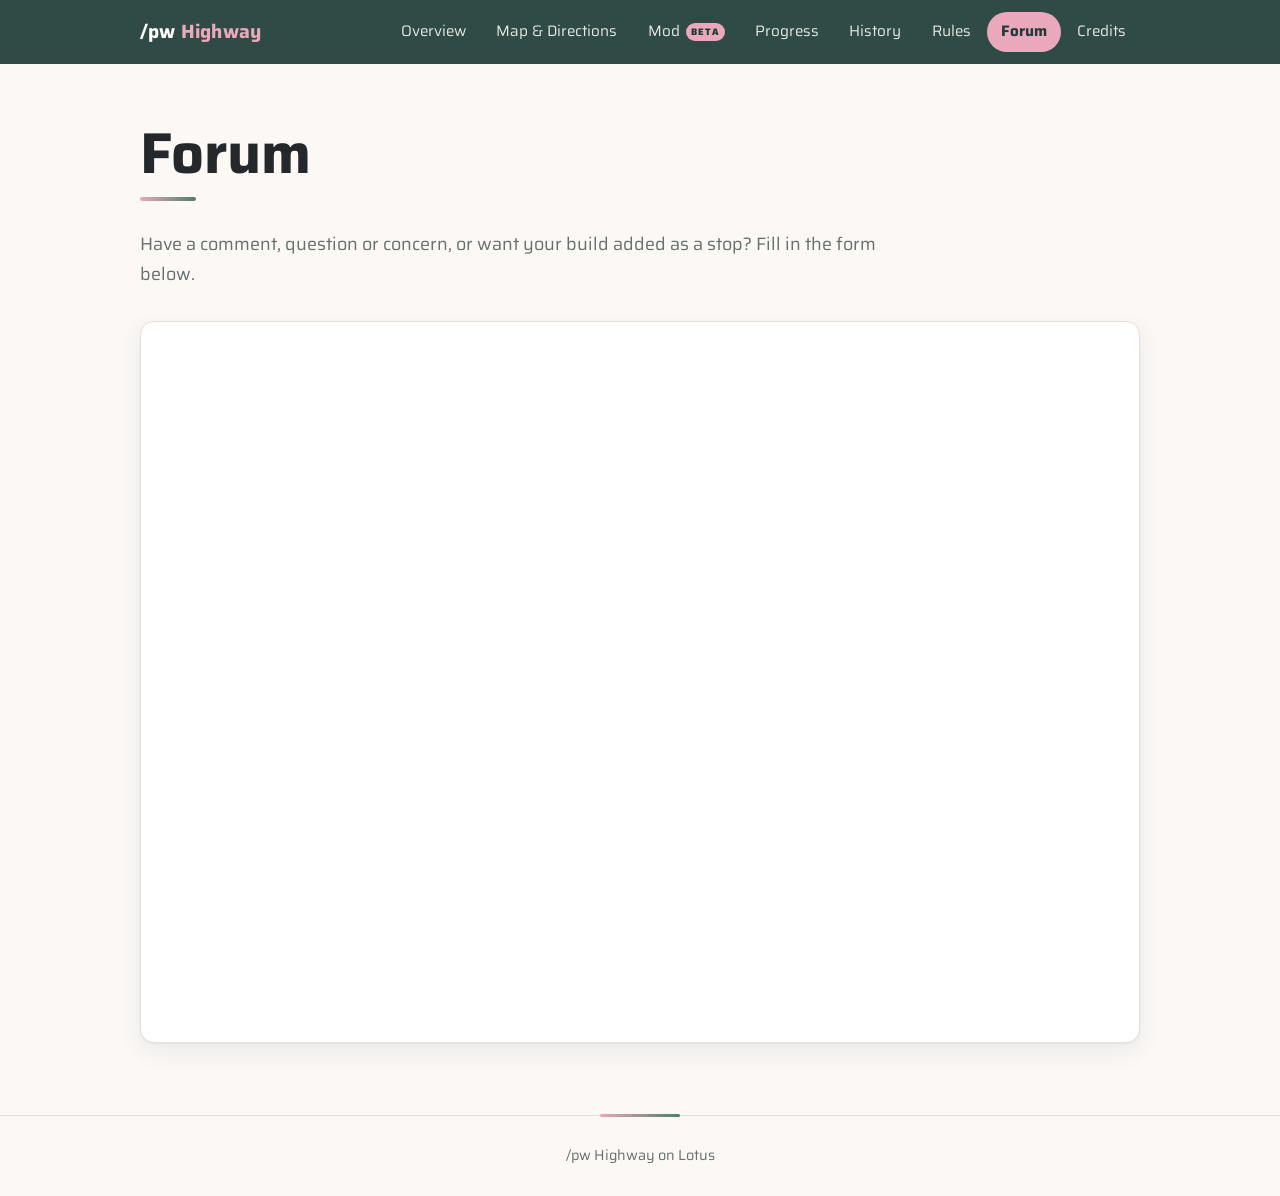
==== commit 8128dda4: "add beta of mod to site" ====
--- a/apply.html
+++ b/apply.html
@@ -15,6 +15,7 @@
   <nav aria-label="Main"><ul>
     <li><a href="index.html">Overview</a></li>
     <li><a href="locations.html">Map &amp; Directions</a></li>
+    <li><a href="mod.html">Mod <span class="beta-tag">Beta</span></a></li>
     <li><a href="progress.html">Progress</a></li>
     <li><a href="history.html">History</a></li>
     <li><a href="rules.html">Rules</a></li>
--- a/css/style.css
+++ b/css/style.css
@@ -77,12 +77,34 @@
 .fact::before{content:"";position:absolute;left:0;top:0;bottom:0;width:4px;background:linear-gradient(var(--petal),var(--leaf))}
 .fact b{display:block;font-size:1.35rem;margin-bottom:.15rem}
 .fact span{color:var(--muted);font-size:.95rem}
+.fact.credit{display:flex;align-items:center;gap:1rem;color:inherit;text-decoration:none}
+.fact.credit img{flex:none;width:60px;height:64px;image-rendering:pixelated;filter:drop-shadow(0 4px 5px rgba(0,0,0,.3));transition:transform .4s var(--ease)}
+.fact.credit:hover img{transform:translateY(-4px) rotate(-4deg) scale(1.06)}
+.fact.credit b{font-size:1.25rem;overflow-wrap:anywhere}
+.fact.credit > div{min-width:0}
+.fact.credit:focus-visible{outline:3px solid var(--petal);outline-offset:3px}
 .btn{display:inline-block;background:var(--pond);color:#fff;text-decoration:none;padding:.7rem 1.3rem;border-radius:99px;font-weight:700;margin:0 .5rem .5rem 0;box-shadow:var(--shadow);transition:background .2s ease,transform .2s var(--ease),box-shadow .2s ease}
 .btn::after{content:"→";display:inline-block;margin-left:.45rem;transition:transform .2s var(--ease)}
 .btn:hover{background:var(--leaf);transform:translateY(-2px);box-shadow:var(--shadow-lift)}
 .btn:hover::after{transform:translateX(3px)}
 .btn.alt{background:var(--petal);color:#1f3b36}
 .btn.alt:hover{background:#f0bccb}
+
+/* ---- Mod page ---- */
+.beta-tag{display:inline-block;font-size:.62em;font-weight:800;letter-spacing:.08em;text-transform:uppercase;background:var(--petal);color:#1f3b36;border-radius:99px;padding:.1em .55em;vertical-align:.15em;margin-left:.25em}
+.beta-tag.big{font-size:.35em;vertical-align:.6em}
+.download-card{display:flex;flex-wrap:wrap;align-items:center;justify-content:space-between;gap:1rem 1.5rem;background:var(--card);border:1px solid var(--line);border-radius:var(--radius);box-shadow:var(--shadow);padding:1.2rem 1.4rem;margin:1.5rem 0 3rem}
+.download-card .btn{margin:0}
+.download-info b{display:block;font-size:1.3rem}
+.download-info span{color:var(--muted);font-size:.95rem}
+.steps,.notes{padding-left:1.3rem;max-width:46rem}
+.steps li,.notes li{margin:.55rem 0;line-height:1.6}
+.table-wrap{overflow-x:auto;border:1px solid var(--line);border-radius:var(--radius);box-shadow:var(--shadow);background:var(--card)}
+.commands{width:100%;border-collapse:collapse;font-size:.97rem}
+.commands th,.commands td{text-align:left;padding:.65rem 1rem;border-top:1px solid var(--line);vertical-align:top}
+.commands thead th{border-top:0;font-size:.85rem;text-transform:uppercase;letter-spacing:.08em;color:var(--muted)}
+.commands td:first-child{white-space:nowrap}
+main :not(pre)>code{font-family:ui-monospace,Menlo,Consolas,monospace;font-size:.88em;background:var(--petal-soft);color:var(--ink);padding:.08em .4em;border-radius:6px}
 
 /* Map */
 .mapbox{overflow-x:auto;margin:1rem 0 1.5rem;border:1px solid var(--line);border-radius:var(--radius);background:var(--petal-soft);box-shadow:var(--shadow)}
@@ -172,6 +194,21 @@
 .nav-go{font:inherit;font-weight:700;border:0;border-radius:99px;padding:.6rem 1.5rem;background:#1a73e8;color:#fff;cursor:pointer;transition:background .2s ease,transform .2s var(--ease)}
 .nav-go:hover{background:#1557b0;transform:translateY(-1px)}
 .navigating .nav-go{background:#d93025} .navigating .nav-go:hover{background:#b3261e}
+.nav-voice{display:inline-flex;align-items:center;gap:.55rem;font-size:.92rem;font-weight:600;color:var(--ink);cursor:pointer;padding:.5rem 0;user-select:none}
+.nav-voice input{position:absolute;opacity:0;width:1px;height:1px}
+.nav-switch{position:relative;width:40px;height:22px;border-radius:99px;background:var(--line);transition:background .2s ease;flex:none}
+.nav-switch::after{content:"";position:absolute;top:3px;left:3px;width:16px;height:16px;border-radius:50%;background:#fff;box-shadow:0 1px 3px rgba(0,0,0,.3);transition:transform .2s var(--ease)}
+.nav-voice input:checked + .nav-switch{background:#1a73e8}
+.nav-voice input:checked + .nav-switch::after{transform:translateX(18px)}
+.nav-voice input:focus-visible + .nav-switch{outline:3px solid var(--petal);outline-offset:2px}
+.nav-voice-pick{font:inherit;font-size:.88rem;color:var(--ink);background:var(--paper);border:1px solid var(--line);border-radius:10px;padding:.4rem .6rem;max-width:19rem}
+.nav-voice-pick[hidden]{display:none}
+.nav-voice-load{display:inline-flex;align-items:center;gap:.45rem;font-size:.85rem;color:var(--muted, #666);font-variant-numeric:tabular-nums}
+.nav-voice-load::before{content:"";width:.85rem;height:.85rem;border-radius:50%;border:2px solid currentColor;border-right-color:transparent;animation:voice-spin .8s linear infinite}
+.nav-voice-load[hidden]{display:none}
+.nav-voice-load.idle::before{display:none}
+@keyframes voice-spin{to{transform:rotate(360deg)}}
+@media (prefers-reduced-motion:reduce){.nav-voice-load::before{animation-duration:2.4s}}
 .nav-status{margin:.6rem 0 0;font-size:.9rem;color:var(--muted);max-width:none}
 .nav-status:empty{display:none}
 .nav-status.error{color:#d93025} .nav-status.warn{color:#b06000} .nav-status.ok{color:var(--leaf)}
@@ -188,6 +225,7 @@
 .nav-steps li{display:flex;align-items:center;gap:.8rem;padding:.6rem 1rem;border-top:1px solid var(--line)}
 .nav-steps li:first-child{border-top:0}
 .nav-steps li.current{background:var(--petal-soft);font-weight:600}
+.nav-steps li.pass{padding-top:.3rem;padding-bottom:.3rem;padding-left:2.2rem;font-size:.85rem;opacity:.7;border-top-style:dashed}
 .ns-icon svg{width:22px;height:22px;display:block;color:#1a73e8}
 .nav-steps .arrive .ns-icon svg{color:#d93025}
 .ns-text{flex:1} .ns-len{color:var(--muted);font-size:.88rem;white-space:nowrap}
@@ -198,6 +236,24 @@
 #live .nav-here{margin-top:.6rem;font:600 .85rem "Saira",system-ui,sans-serif;background:#1a73e8;color:#fff;border:0;border-radius:99px;padding:.35rem .9rem;cursor:pointer}
 #live .nav-here:hover{background:#1557b0}
 @media(max-width:640px){.nav-banner{left:12px} #nav-name,#nav-dest{width:100%} .nav-field{flex:1 1 100%}}
+
+/* Road editor (?edit) */
+.edit-panel{border:2px dashed #1a73e8;border-radius:var(--radius);background:var(--card);padding:.9rem 1.1rem;margin:0 0 1rem}
+.edit-panel[hidden],.edit-out[hidden],.edit-secondary[hidden]{display:none}
+.edit-msg{margin:.35rem 0 .7rem;font-size:.95rem;max-width:none}
+.edit-actions{display:flex;gap:.6rem;flex-wrap:wrap}
+.edit-secondary{font:inherit;font-weight:600;border:1px solid var(--line);background:var(--paper);color:var(--ink);border-radius:99px;padding:.5rem 1.1rem;cursor:pointer}
+.edit-out{margin-top:.8rem} .edit-out p{margin:0 0 .4rem;font-size:.9rem}
+.edit-out pre{margin:0 0 .5rem;padding:.6rem .8rem;background:var(--petal-soft);border-radius:8px;font-size:.85rem;overflow-x:auto;white-space:pre}
+#live.picking,#live.picking .leaflet-interactive{cursor:crosshair}
+.edit-path-form{display:flex;flex-wrap:wrap;align-items:flex-end;gap:.6rem;margin-top:.8rem;padding-top:.8rem;border-top:1px solid var(--line)}
+.edit-path-form[hidden]{display:none}
+.edit-actions button:disabled{opacity:.5;cursor:default}
+#live .path-line{cursor:pointer}
+#live .path-label span{font-size:11px;font-weight:600}
+#live .path-label span.path{color:#5c3612}
+#live .path-label span.construction{color:#8a5300}
+#live .path-label span.closed{color:#a3231a}
 
 /* Route / timeline */
 .route{list-style:none;margin:0;padding:0 0 0 2.2rem;position:relative}
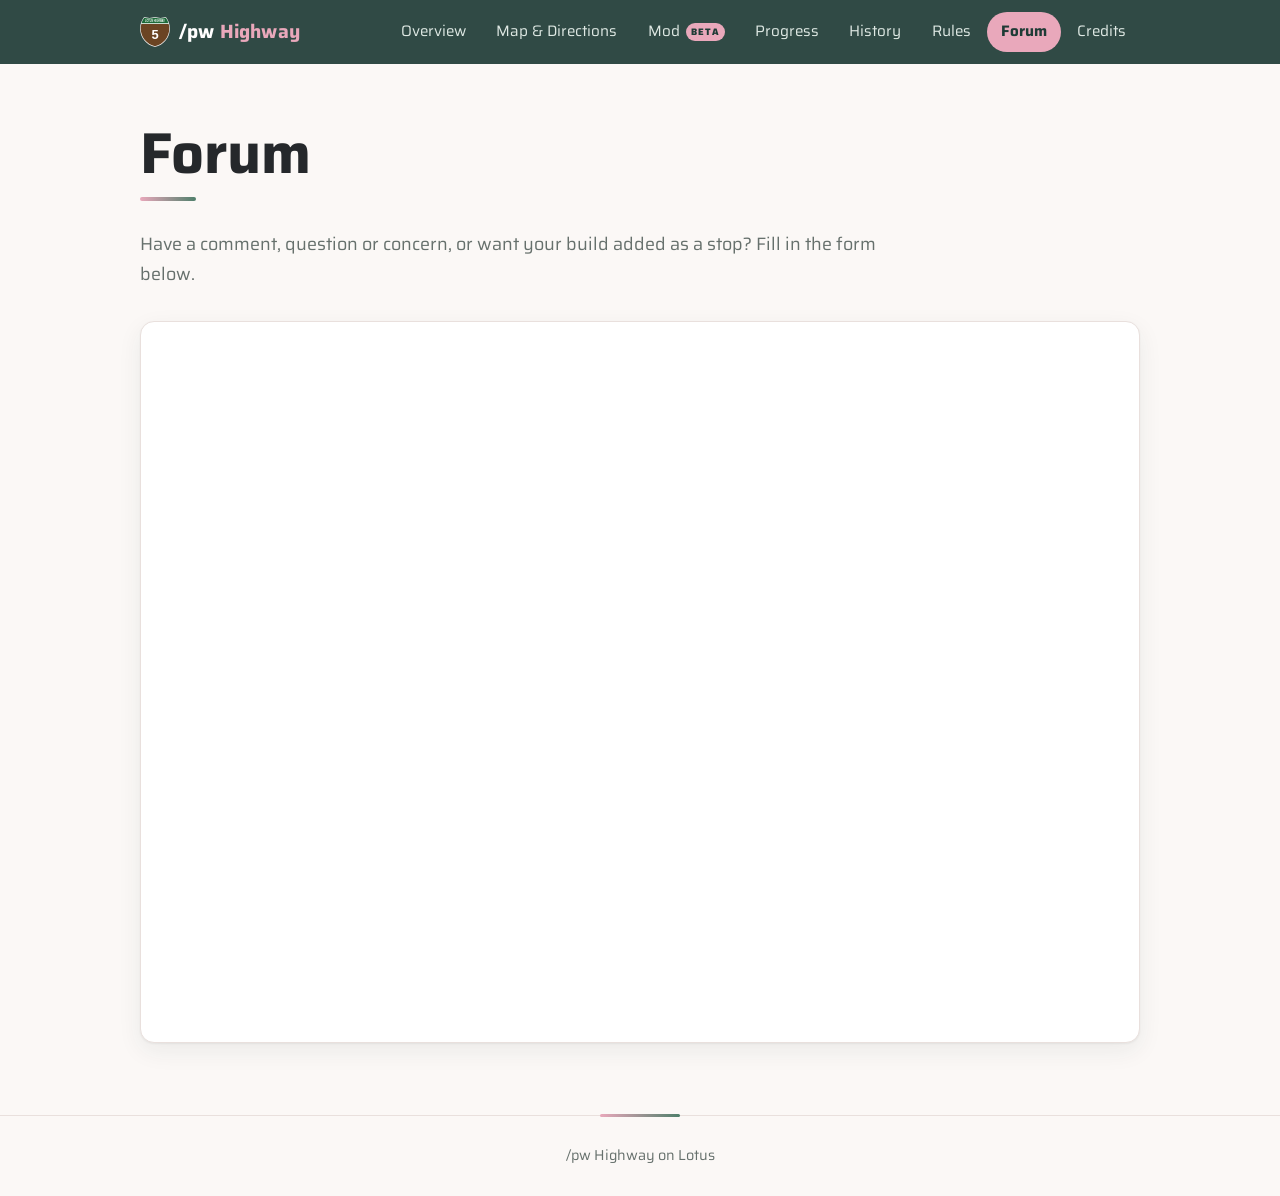
==== commit 8f7b805d: "updates" ====
--- a/apply.html
+++ b/apply.html
@@ -6,11 +6,14 @@
 <title>Forum | /pw Highway</title>
 <link rel="preconnect" href="https://fonts.googleapis.com"><link rel="preconnect" href="https://fonts.gstatic.com" crossorigin>
 <link href="https://fonts.googleapis.com/css2?family=Saira:ital,wdth,wght@0,50..125,100..900;1,50..125,100..900&display=swap" rel="stylesheet">
+<link rel="icon" href="favicon.ico?v=2" sizes="any">
+<link rel="icon" href="images/logo.svg?v=2" type="image/svg+xml">
+<link rel="apple-touch-icon" href="images/apple-touch-icon.png?v=2">
 <link rel="stylesheet" href="css/style.css">
 </head>
 <body>
 <header class="site"><div class="wrap">
-  <a class="brand" href="index.html">/pw <span>Highway</span></a>
+  <a class="brand" href="index.html"><img class="brand-logo" src="images/logo.svg" alt="" width="30" height="30"><span class="brand-text">/pw <span>Highway</span></span></a>
   <button class="menu-btn" aria-expanded="false">Menu</button>
   <nav aria-label="Main"><ul>
     <li><a href="index.html">Overview</a></li>
--- a/css/style.css
+++ b/css/style.css
@@ -23,8 +23,12 @@
 header.site{background:rgba(31,59,54,.92);-webkit-backdrop-filter:blur(10px);backdrop-filter:blur(10px);color:#fff;position:sticky;top:0;z-index:5;transition:box-shadow .3s ease}
 header.site.scrolled{box-shadow:0 6px 24px rgba(0,0,0,.18)}
 header.site .wrap{display:flex;align-items:center;justify-content:space-between;min-height:64px;flex-wrap:wrap}
-.brand{font-weight:700;color:#fff;text-decoration:none;font-size:1.2rem;letter-spacing:.01em}
-.brand span{color:var(--petal)}
+.brand{font-weight:700;color:#fff;text-decoration:none;font-size:1.2rem;letter-spacing:.01em;display:inline-flex;align-items:center;gap:.55rem}
+.brand-logo{width:30px;height:30px;flex:none;transition:transform .4s var(--ease)}
+.brand:hover .brand-logo{transform:rotate(-6deg) scale(1.06)}
+.brand-text>span{color:var(--petal)}
+.mod-title{display:flex;align-items:center;gap:1rem;flex-wrap:wrap;margin-bottom:1.2rem}
+.mod-logo{width:84px;height:84px;flex:none;filter:drop-shadow(0 8px 18px rgba(0,0,0,.35))}
 nav ul{display:flex;gap:.2rem;list-style:none;margin:0;padding:0}
 nav a{display:block;padding:.45rem .85rem;border-radius:99px;color:#dfe9e4;text-decoration:none;font-size:.95rem;transition:background .2s ease,color .2s ease}
 nav a:hover{background:rgba(255,255,255,.1);color:#fff}
